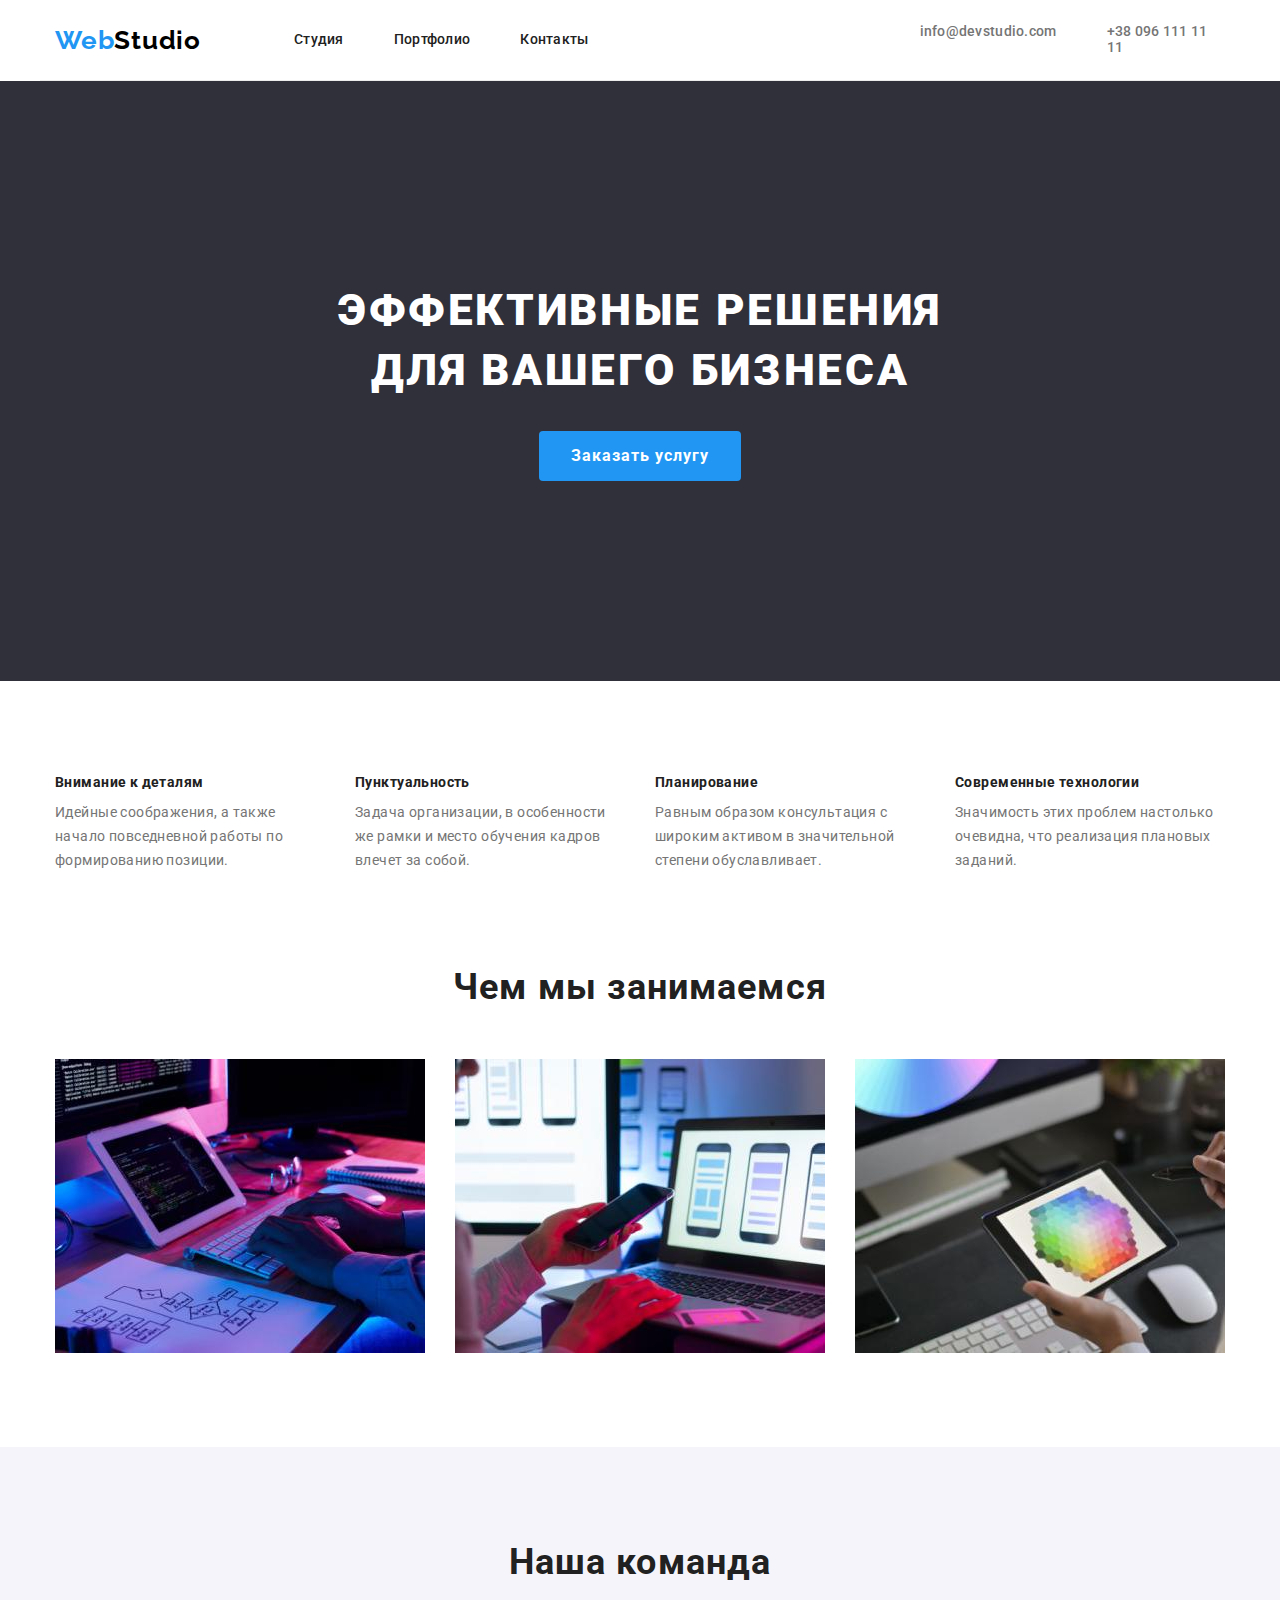
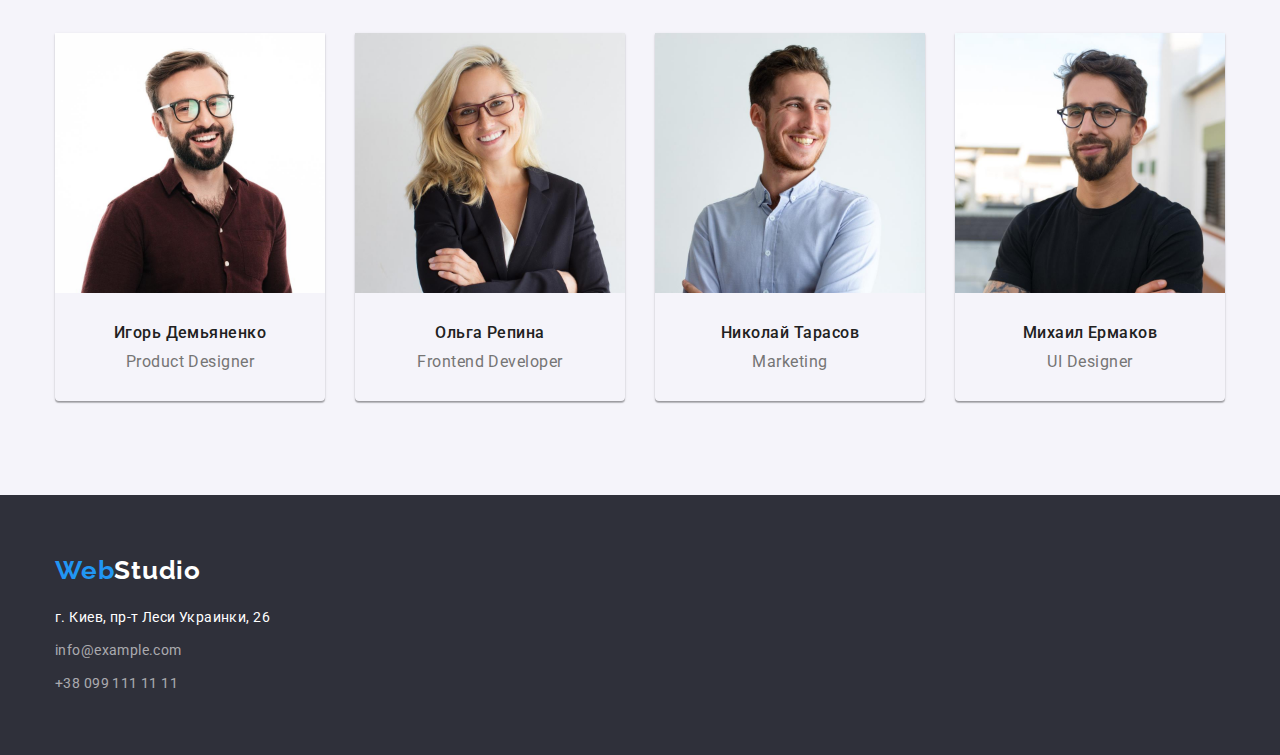
==== index.html @ 265b1097 "start hw 04" ====
<!DOCTYPE html>
<html lang="ru">
  <head>
    <meta charset="UTF-8" />
    <meta http-equiv="X-UA-Compatible" content="IE=edge" />
    <meta name="viewport" content="width=device-width, initial-scale=1.0" />
    <title>Document</title>
    <link
      href="https://fonts.googleapis.com/css2?family=Raleway:wght@700&family=Roboto:wght@400;500;700;900&display=swap"
      rel="stylesheet"
    />
    <link
      rel="stylesheet"
      href="https://cdnjs.cloudflare.com/ajax/libs/modern-normalize/1.1.0/modern-normalize.min.css"
    />
    <link rel="stylesheet" href="./css/styles.css" />
  </head>
  <body>
    <!--Шапка сайта-->
    <header class="page-header">
      <div class="container main-header">
        <nav class="site-nav list">
          <a href="./index.html" class="logo"
            >Web<span class="logo-header">Studio</span></a
          >
          <ul class="top-list">
            <li class="top-item">
              <a href="./index.html" class="link">Студия</a>
            </li>
            <li class="top-item">
              <a href="./portfolio.html" class="link">Портфолио</a>
            </li>
            <li class="top-item"><a href="" class="link">Контакты</a></li>
          </ul>
        </nav>
        <ul class="bottom-list">
          <li class="bottom-item">
            <a href="mailto:info@devstudio.com" class="link-list">info@devstudio.com</a>
          </li>
          <li class="bottom-item">
            <a href="tel:+380961111111" class="link-list">+38 096 111 11 11</a>
          </li>
        </ul>
      </div>
    </header>
    <!--Главный блок-->
    <main>
      <!--Герой-->
      <section class="hero">
        <div class="container">
          <h1 class="hero-title">
            Эффективные решения <br />
            для вашего бизнеса
          </h1>
          <button type="button" class="main-button">Заказать услугу</button>
        </div>
      </section>
      <!--Преимущества-->
      <section class="section">
        <div class="container">
          <h2 class="hidden">Наши преимущества</h2>
          <ul class="hidden-list">
            <li class="hidden-item">
              <h3 class="section-title">Внимание к деталям</h3>
              <p class="section-text">
                Идейные соображения, а также начало повседневной работы по
                формированию позиции.
              </p>
            </li>
            <li class="hidden-item">
              <h3 class="section-title">Пунктуальность</h3>
              <p class="section-text">
                Задача организации, в особенности же рамки и место обучения
                кадров влечет за собой.
              </p>
            </li>
            <li class="hidden-item">
              <h3 class="section-title">Планирование</h3>
              <p class="section-text">
                Равным образом консультация с широким активом в значительной
                степени обуславливает.
              </p>
            </li>
            <li class="hidden-item">
              <h3 class="section-title">Современные технологии</h3>
              <p class="section-text">
                Значимость этих проблем настолько очевидна, что реализация
                плановых заданий.
              </p>
            </li>
          </ul>
        </div>
      </section>
      <!--Наши занятия-->
      <section class="section feature">
        <div class="container">
          <h2 class="feature-title">Чем мы занимаемся</h2>
          <ul class="feature-list">
            <li class="feature-item">
              <img src="./images/box1.jpg" alt="написание кода" />
            </li>
            <li class="feature-item">
              <img src="./images/box2.jpg" alt="стилизация приложения" />
            </li>
            <li class="feature-item">
              <img src="./images/box3.jpg" alt="подбор цвета" />
            </li>
          </ul>
        </div>
      </section>
      <!--Команда-->
      <section class="section block">
        <div class="container">
          <h2 class="team-title">Наша команда</h2>
          <ul class="border-list">
            <li class="border-team">
              <img
                src="./images/img1.jpg"
                alt="Игорь Демьяненко"
                width="270"
                class="img"
              />
              <h3 class="block-title">Игорь Демьяненко</h3>
              <p class="block-text">Product Designer</p>
            </li>
            <li class="border-team">
              <img src="./images/img2.jpg" alt="Ольга Репина" width="270" />
              <h3 class="block-title">Ольга Репина</h3>
              <p class="block-text">Frontend Developer</p>
            </li>
            <li class="border-team">
              <img src="./images/img3.jpg" alt="Николай Тарасов" width="270" />
              <h3 class="block-title">Николай Тарасов</h3>
              <p class="block-text">Marketing</p>
            </li>
            <li class="border-team">
              <img src="./images/img4.jpg" alt="Михаил Ермаков" width="270" />
              <h3 class="block-title">Михаил Ермаков</h3>
              <p class="block-text">UI Designer</p>
            </li>
          </ul>
        </div>
      </section>
    </main>
    <!--Футер-->
    <footer class="footer">
      <div class="container">
        <a href="./index.html" class="logo-footer"
          >Web<span class="logo-footer-web">Studio</span></a
        >
        <address>
          <ul class="footer-list">
            <li class="footer-item">
              <a
                href="https://goo.gl/maps/xUJWRQRGw1ZZ9FWX8"
                class="footer-maps">г. Киев, пр-т Леси Украинки, 26</a>
            </li>
            <li class="footer-item">
              <a href="mailto:info@example.com" class="footer-link">info@example.com</a>
            </li>
            <li class="footer-item">
              <a href="tel:+380991111111" class="footer-link">+38 099 111 11 11</a>
            </li>
          </ul>
        </address>
      </div>
    </footer>
  </body>
</html>
---- css/styles.css ----
/* цвет основного цвета #2F303A */
/* вторичный цвет #757575 */
/* белый цвет #FFFFFF */

:root {
--primary-text-color:#757575;
--title-text-color:#212121;
--accent-color:#2196F3;
}


.container {
    width: 1200px;
    padding-left: 15px;
    padding-right: 15px;
    margin: 0 auto;
}

h1,
h2,
h3,
h4,
h5,
h6,
ul,
p {
    margin-top: 0px;
    margin-bottom: 0px;
}

img {
    display: block;
    max-width: 100%;
    height: auto;
}

body {
    color: var(--primary-text-color);
    font-family: Roboto, monospace;
    font-style: normal;
}

/* Delet Marker */
ul {
    list-style: none;
}
/* Delet underline */
a {
    text-decoration: none;
}

/* logo */
.logo {
    color: var(--accent-color);
    font-family: Raleway,  monospace;
    font-weight: bold;
    font-size: 26px;
    line-height: 1.19;
    letter-spacing: 0.03em;
    text-decoration: none;
}

.logo-header {
color: #000000;
}

/* Site-nav */

.page-header {
    font-family: Roboto, monospace;
    font-weight: 500;
    font-size: 14px;
    line-height: 1.14;
    letter-spacing: 0.02em;
    color: var(--primary-text-color);
    text-decoration: none;
}

.main-header {
    display: flex;
    align-items: center;
    border-bottom: 1px solid #ECECEC;
}

.site-nav {
    display: flex;
    align-items: center;
}
.site-nav .link {
display: block;
color: #212121;
padding-top: 32px;
padding-bottom: 32px;
}

.bottom-list  {
display: flex;
padding-left: 0;
margin-left: 331px;
}
.bottom-list .bottom-item + .bottom-item {
    margin-left: 50px;
}

.top-list {
    display: flex;
    margin-left: 93px;
    padding-left: 0;
    }

.top-list .top-item {
margin-right: 50px;

}
.top-list .top-item:last-child {
margin-right: 0;
}

.site-nav .link:hover, 
.site-nav .link:focus,
.link-list:hover,
.link-list:focus {
color: #2196F3;
} 

.link-list {
color: var(--primary-text-color);
}

/* Hero */
.hero {
    background-color: #2F303A;
    text-align: center;
    padding-bottom: 200px;
    padding-top: 200px;
}
.hero-title {
    color: #ffffff;
    font-family: Roboto, monospace;
    font-weight: 900;
    font-size: 44px;
    line-height: 1.36;
    letter-spacing: 0.06em;
    margin-bottom: 30px;
    text-transform: uppercase;
    
}

/* Button */
.main-button {
 
background-color: var(--accent-color);    
color: #ffffff;

font-family: Roboto, monospace;
font-weight: 700;
font-size: 16px;
line-height: 1.88;
align-items: center;
text-align: center;
letter-spacing: 0.06em;
min-width: 200px;
min-height: 50px;
cursor: pointer;
padding: 10px 32px;
border-radius: 4px;
border: transparent;
}

/* Delete hidden title */
.hidden {
  display: none;
}

/* Section */
.section {
padding-top: 94px;
padding-bottom: 94px;
}

/* Флекс сетка списка Наши Преимущества */
.hidden-list {
    padding-left: 0;
    display: flex;
}
.hidden-item {
    flex-basis: calc(100% / 4);
    margin-right: 30px;
}
.hidden-item:last-child {
    margin-right: 0;
}

.section-text {
font-size: 14px;
line-height: 1.71;
letter-spacing: 0.03em;
}
.section-title {
    color: var(--title-text-color);
    font-family: Roboto, monospace;
    font-weight: 700;
    font-size: 14px;
    line-height: 1.14;
    letter-spacing: 0.03em;
    margin-bottom: 10px;
}

.block {
    background-color: #F5F4FA;
    color: var(--title-text-color);
}

/* Обнуление падинга между секциями */
.feature {
    padding-top: 0;
}

/* Флекс сетка Чем Мы Занимаемся */
.feature-list {
    display: flex;
    padding-left: 0;
    justify-content: space-between;
}
.feature-item {
    flex-basis: calc(100% / 3);
    margin-right: 30px;
}
.feature-item:last-child {
    margin-right: 0;
}

.feature-title {
    color: var(--title-text-color);
    font-family: Roboto, monospace;
    font-weight: 700;
    font-size: 36px;
    line-height: 1.17;
    text-align: center;
    letter-spacing: 0.03em;
    margin-bottom: 50px;
}

.team-title {
    color: var(--title-text-color);
    font-family: Roboto, monospace;
    font-weight: 700;
    font-size: 36px;
    line-height: 1.17;
    text-align: center;
    letter-spacing: 0.03em;
    margin-bottom: 50px;
}

.block-title {
    color: var(--title-text-color);
    font-family: Roboto, monospace;
    font-weight: 500;
    font-size: 16px;
    line-height: 1.19;
    letter-spacing: 0.03em;
    margin-top: 30px;
    margin-bottom: 10px;
}
.block-text {
    font-family: Roboto, monospace;
    font-size: 16px;
    line-height: 1.19;
    letter-spacing: 0.03em;
    padding-bottom: 30px;
    color: var(--primary-text-color);
}
.border-list {
    display: flex;
    min-width: 1170px;
    padding-left: 0;
}
.border-team {
    flex-basis: calc(100% / 4);
display: inline-block;
box-shadow: 0px 1px 3px rgba(0, 0, 0, 0.12), 0px 1px 1px rgba(0, 0, 0, 0.14), 0px 2px 1px rgba(0, 0, 0, 0.2);
border-radius: 0px 0px 4px 4px;
width: 270px;
margin-right: 30px;

text-align: center;
}
.border-team:last-child {
    margin-right: 0;
}


/* Foter */
.footer {
    background-color: #2F303A;
    padding-top: 60px;
    padding-bottom: 60px;
}
.footer-link {
    color: rgba(255, 255, 255, 0.6);
    font-family: Roboto;
    font-style: normal;
    font-size: 14px;
    line-height: 1.71;
    letter-spacing: 0.03em;
    
}

.footer-item {
    margin-bottom: 9px;
}
.footer-item:last-child {
    margin-bottom: 0;
}
.footer-list {
    padding-left: 0;
}

.footer-maps {
    display: inline-block;
    color: #ffffff;
    font-family: Roboto, monospace;
    font-style: normal;
    font-size: 14px;
    line-height: 1.71;
    letter-spacing: 0.03em;
    text-decoration: none;
}
.footer-maps:hover,
.footer-maps:focus,
.footer-link:focus,
.footer-link:hover {
    color: var(--accent-color);
}
.logo-footer{
    display: inline-block;
    color: var(--accent-color);
    font-family: Raleway,  monospace;
    font-weight: bold;
    font-size: 26px;
    line-height: 1.19;
    letter-spacing: 0.03em;
    text-decoration: none;
    margin-bottom: 20px;
}
.logo-footer-web {
    color: #ffffff;
}


/* ПОРТФОЛИО */

}
/* Фильтр */
.filter-list {}
.filter-list {
    display: flex;
    padding-left: 0;
    justify-content: center;
    margin-bottom: 50px;
}

.filter-item {
    margin-right: 8px;
}
.filter-item:last-child {
    margin-right: 0;
}

.filter {
    background-color: #F5F4FA;
    color: var(--title-text-color);
    font-weight: 500;
    font-size: 16px;
    line-height: 1.62;
    text-align: center;
    letter-spacing: 0.03em;
    cursor: pointer;
    border-radius: 4px;
    border: none;
    padding: 6px 22px;
}
.filter:hover,
.filter:focus {
    color: #ffffff;
    background-color: var(--accent-color);
    box-shadow: 0px 3px 1px rgba(0, 0, 0, 0.1), 0px 1px 2px rgba(0, 0, 0, 0.08), 0px 2px 2px rgba(0, 0, 0, 0.12);
}



/* Примеры работ */
.list-examples {
    display: flex;
    padding-left: 0;
    flex-wrap: wrap;
    margin-right: -30px;
    margin-bottom: -30px;
}
.examples-item {
    flex-basis: calc(100% / 3 - 30px);
    margin-right: 30px;
    margin-bottom: 30px;
}
.examples-title {
font-family: Roboto;
font-style: normal;
font-weight: bold;
font-size: 18px;
line-height: 36px;
letter-spacing: 0.06em;
}
.examples-text {
font-family: Roboto;
font-size: 16px;
line-height: 1.9;
letter-spacing: 0.03em;
color: var(--primary-text-color);
margin-top: 4px;
}
.link-filter {
    display: block;
}
.examples-container {
    padding: 20px 24px;
    border: 1px solid #EEEEEE;
    box-sizing: border-box;
    color: var(--title-text-color);
    border-top: none;
}
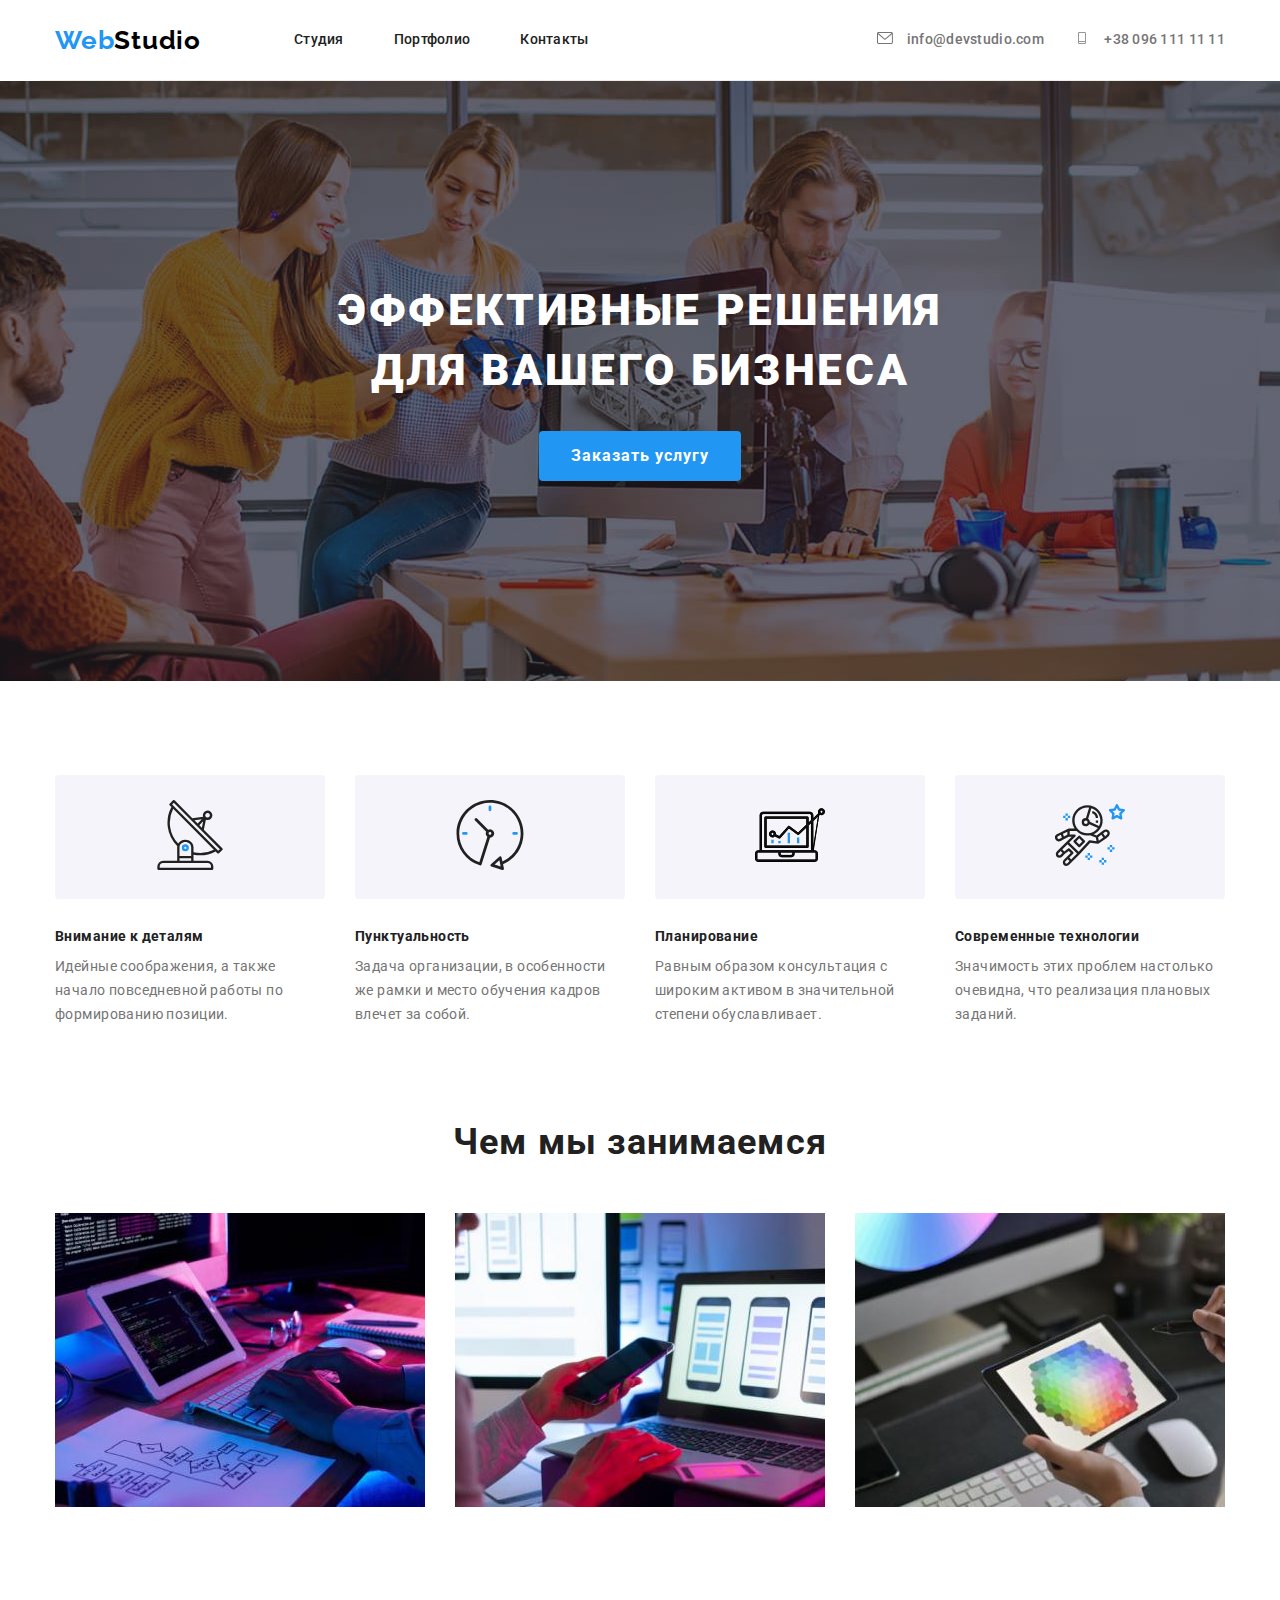
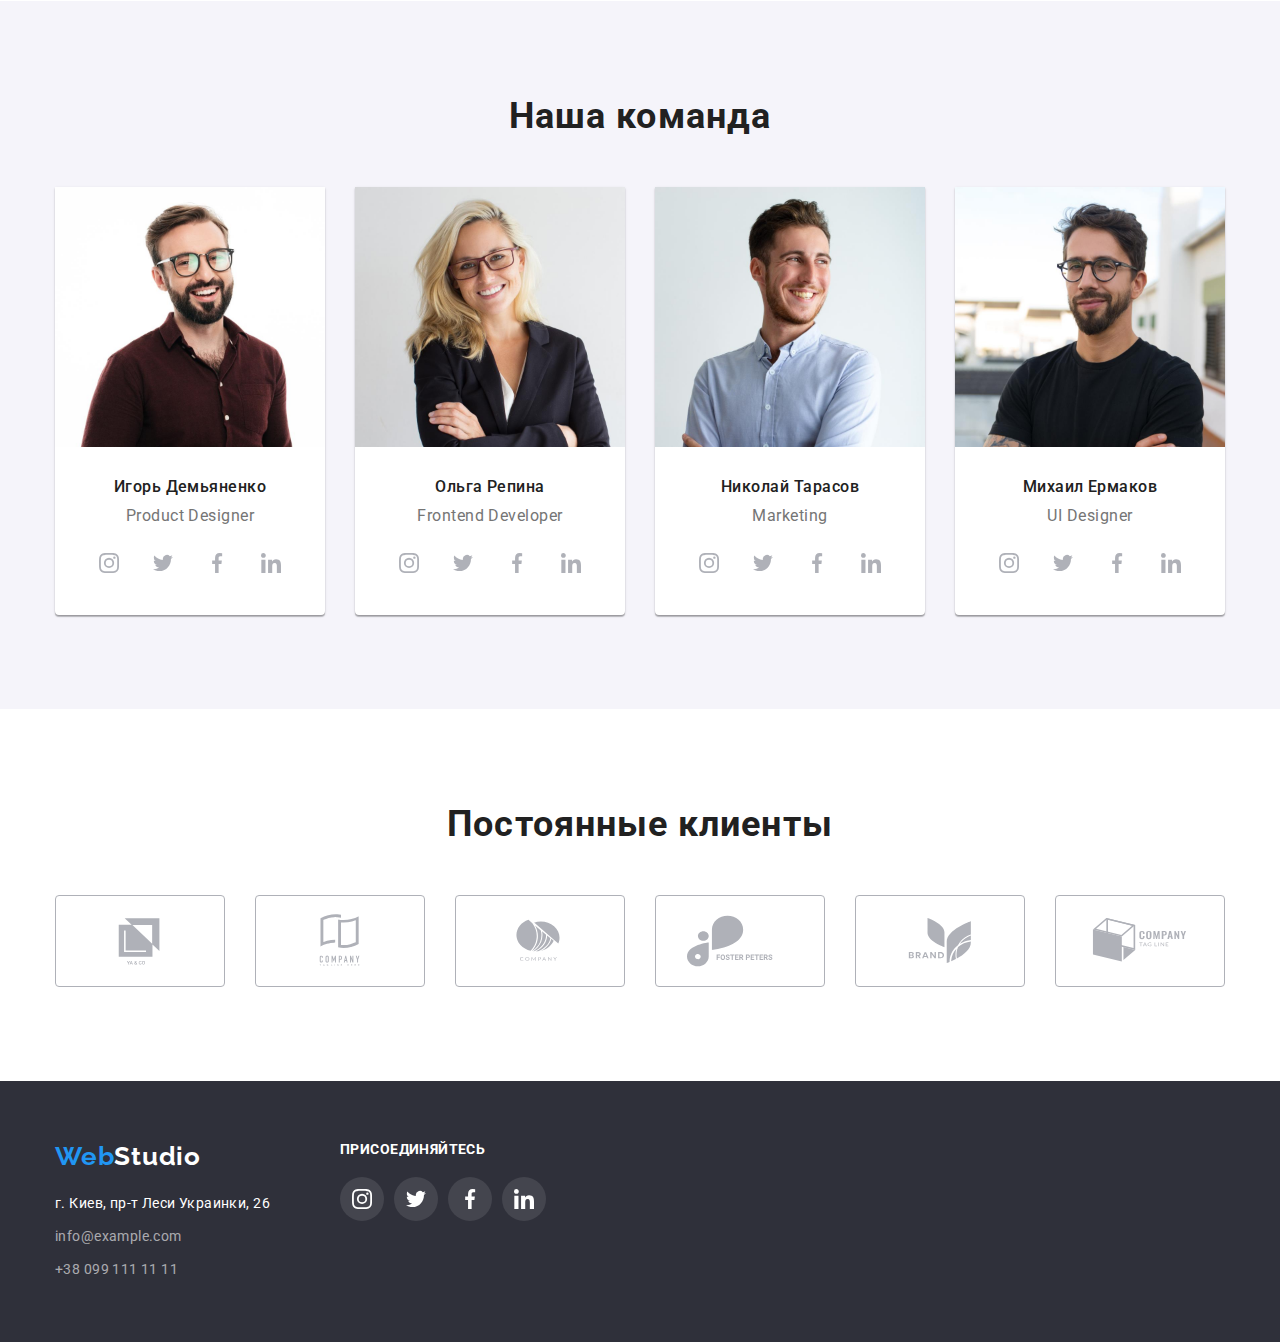
==== commit eac68081: "19-11" ====
--- a/index.html
+++ b/index.html
@@ -35,10 +35,18 @@
         </nav>
         <ul class="bottom-list">
           <li class="bottom-item">
-            <a href="mailto:info@devstudio.com" class="link-list">info@devstudio.com</a>
+            <a href="mailto:info@devstudio.com" class="link-list">
+              <svg class="email-icom">
+                <use href="./images/icons.svg#icon-emeil"></use>
+              </svg>
+              info@devstudio.com</a>
           </li>
           <li class="bottom-item">
-            <a href="tel:+380961111111" class="link-list">+38 096 111 11 11</a>
+            <a href="tel:+380961111111" class="link-list">
+              <svg class="email-icom">
+                <use href="./images/icons.svg#icon-tel"></use>
+              </svg>
+              +38 096 111 11 11</a>
           </li>
         </ul>
       </div>
@@ -61,6 +69,11 @@
           <h2 class="hidden">Наши преимущества</h2>
           <ul class="hidden-list">
             <li class="hidden-item">
+              <div class="hidden-block">
+                <svg class="hidden-icon">
+                  <use href="./images/icons.svg#icon-antena"></use>
+                </svg>
+              </div>
               <h3 class="section-title">Внимание к деталям</h3>
               <p class="section-text">
                 Идейные соображения, а также начало повседневной работы по
@@ -68,6 +81,11 @@
               </p>
             </li>
             <li class="hidden-item">
+              <div class="hidden-block">
+                <svg class="hidden-icon">
+                  <use href="./images/icons.svg#icon-chasi"></use>
+                </svg>
+              </div>
               <h3 class="section-title">Пунктуальность</h3>
               <p class="section-text">
                 Задача организации, в особенности же рамки и место обучения
@@ -75,6 +93,11 @@
               </p>
             </li>
             <li class="hidden-item">
+              <div class="hidden-block">
+                <svg class="hidden-icon">
+                  <use href="./images/icons.svg#icon-comp"></use>
+                </svg>
+              </div>
               <h3 class="section-title">Планирование</h3>
               <p class="section-text">
                 Равным образом консультация с широким активом в значительной
@@ -82,6 +105,11 @@
               </p>
             </li>
             <li class="hidden-item">
+              <div class="hidden-block">
+                <svg class="hidden-icon">
+                  <use href="./images/icons.svg#icon-cosmonavt"></use>
+                </svg>
+              </div>
               <h3 class="section-title">Современные технологии</h3>
               <p class="section-text">
                 Значимость этих проблем настолько очевидна, что реализация
@@ -122,47 +150,252 @@
               />
               <h3 class="block-title">Игорь Демьяненко</h3>
               <p class="block-text">Product Designer</p>
+              <ul class="list-network">
+                <li class="network">
+                  <a href="/">
+                    <svg width="20px" height="20px" class="icon-network">
+                      <use href="./images/icons.svg#icon-insta"></use>
+                    </svg>
+                  </a>
+                </li>
+                <li class="network">
+                  <a href="/">
+                    <svg width="20px" height="20px" class="icon-network">
+                      <use href="./images/icons.svg#icon-twit"></use>
+                    </svg>
+                  </a>
+                </li>
+                <li class="network">
+                  <a href="/">
+                    <svg width="20px" height="20px" class="icon-network">
+                      <use href="./images/icons.svg#icon-facebook"></use>
+                    </svg>
+                  </a>
+                </li>
+                <li class="network">
+                  <a href="/">
+                    <svg width="20px" height="20px" class="icon-network">
+                      <use href="./images/icons.svg#icon-linkedin"></use>
+                    </svg>
+                  </a>
+                </li>
+              </ul>
             </li>
             <li class="border-team">
               <img src="./images/img2.jpg" alt="Ольга Репина" width="270" />
               <h3 class="block-title">Ольга Репина</h3>
               <p class="block-text">Frontend Developer</p>
+              <ul class="list-network">
+                <li class="network">
+                  <a href="/">
+                    <svg width="20px" height="20px" class="icon-network">
+                      <use href="./images/icons.svg#icon-insta"></use>
+                    </svg>
+                  </a>
+                </li>
+                <li class="network">
+                  <a href="/">
+                    <svg width="20px" height="20px" class="icon-network">
+                      <use href="./images/icons.svg#icon-twit"></use>
+                    </svg>
+                  </a>
+                </li>
+                <li class="network">
+                  <a href="/">
+                    <svg width="20px" height="20px" class="icon-network">
+                      <use href="./images/icons.svg#icon-facebook"></use>
+                    </svg>
+                  </a>
+                </li>
+                <li class="network">
+                  <a href="/">
+                    <svg width="20px" height="20px" class="icon-network">
+                      <use href="./images/icons.svg#icon-linkedin"></use>
+                    </svg>
+                  </a>
+                </li>
+              </ul>
             </li>
             <li class="border-team">
               <img src="./images/img3.jpg" alt="Николай Тарасов" width="270" />
               <h3 class="block-title">Николай Тарасов</h3>
               <p class="block-text">Marketing</p>
+              <ul class="list-network">
+                <li class="network">
+                  <a href="/">
+                    <svg width="20px" height="20px" class="icon-network">
+                      <use href="./images/icons.svg#icon-insta"></use>
+                    </svg>
+                  </a>
+                </li>
+                <li class="network">
+                  <a href="/">
+                    <svg width="20px" height="20px" class="icon-network">
+                      <use href="./images/icons.svg#icon-twit"></use>
+                    </svg>
+                  </a>
+                </li>
+                <li class="network">
+                  <a href="/">
+                    <svg width="20px" height="20px" class="icon-network">
+                      <use href="./images/icons.svg#icon-facebook"></use>
+                    </svg>
+                  </a>
+                </li>
+                <li class="network">
+                  <a href="/">
+                    <svg width="20px" height="20px" class="icon-network">
+                      <use href="./images/icons.svg#icon-linkedin"></use>
+                    </svg>
+                  </a>
+                </li>
+              </ul>
             </li>
             <li class="border-team">
               <img src="./images/img4.jpg" alt="Михаил Ермаков" width="270" />
               <h3 class="block-title">Михаил Ермаков</h3>
               <p class="block-text">UI Designer</p>
+              <ul class="list-network">
+                <li class="network">
+                  <a href="/">
+                    <svg width="20px" height="20px" class="icon-network">
+                      <use href="./images/icons.svg#icon-insta"></use>
+                    </svg>
+                  </a>
+                </li>
+                <li class="network">
+                  <a href="/">
+                    <svg width="20px" height="20px" class="icon-network">
+                      <use href="./images/icons.svg#icon-twit"></use>
+                    </svg>
+                  </a>
+                </li>
+                <li class="network">
+                  <a href="/">
+                    <svg width="20px" height="20px" class="icon-network">
+                      <use href="./images/icons.svg#icon-facebook"></use>
+                    </svg>
+                  </a>
+                </li>
+                <li class="network">
+                  <a href="/">
+                    <svg width="20px" height="20px" class="icon-network">
+                      <use href="./images/icons.svg#icon-linkedin"></use>
+                    </svg>
+                  </a>
+                </li>
+              </ul>
             </li>
           </ul>
+        </div>
+      </section>
+      <!--Клиенты-->
+      <section class="section">
+        <div class="container">
+<h2 class="clients-title">Постоянные клиенты</h2>
+<ul class="clients list">
+  <li class="item-clients">
+    <a href="/" class="link-clients">
+      <svg width="106px" height="60px" class="icon-clients">
+        <use href="./images/icons.svg#icon-client1"></use>
+      </svg>
+    </a>
+  </li>
+  <li class="item-clients">
+    <a href="/" class="link-clients">
+      <svg width="106px" height="60px" class="icon-clients">
+        <use href="./images/icons.svg#icon-client2"></use>
+      </svg>
+    </a>
+  </li>
+  <li class="item-clients">
+    <a href="/" class="link-clients">
+      <svg width="106px" height="60px" class="icon-clients">
+        <use href="./images/icons.svg#icon-client3"></use>
+      </svg>
+    </a>
+  </li>
+  <li class="item-clients">
+    <a href="/" class="link-clients">
+      <svg width="106px" height="60px" class="icon-clients">
+        <use href="./images/icons.svg#icon-client4"></use>
+      </svg>
+    </a>
+  </li>
+  <li class="item-clients">
+    <a href="/" class="link-clients">
+      <svg width="106px" height="60px" class="icon-clients">
+        <use href="./images/icons.svg#icon-client5"></use>
+      </svg>
+    </a>
+  </li>
+  <li class="item-clients">
+    <a href="/" class="link-clients">
+      <svg width="106px" height="60px" class="icon-clients">
+        <use href="./images/icons.svg#icon-client6"></use>
+      </svg>
+    </a>
+  </li>
+</ul>
         </div>
       </section>
     </main>
     <!--Футер-->
     <footer class="footer">
-      <div class="container">
-        <a href="./index.html" class="logo-footer"
-          >Web<span class="logo-footer-web">Studio</span></a
-        >
-        <address>
-          <ul class="footer-list">
-            <li class="footer-item">
-              <a
-                href="https://goo.gl/maps/xUJWRQRGw1ZZ9FWX8"
-                class="footer-maps">г. Киев, пр-т Леси Украинки, 26</a>
-            </li>
-            <li class="footer-item">
-              <a href="mailto:info@example.com" class="footer-link">info@example.com</a>
-            </li>
-            <li class="footer-item">
-              <a href="tel:+380991111111" class="footer-link">+38 099 111 11 11</a>
+      <div class="container footer-container">
+        <div>
+            <a href="./index.html" class="logo-footer"
+            >Web<span class="logo-footer-web">Studio</span></a
+            >
+          <address>
+            <ul class="footer-list">
+              <li class="footer-item">
+                <a
+                  href="https://goo.gl/maps/xUJWRQRGw1ZZ9FWX8"
+                  class="footer-maps">г. Киев, пр-т Леси Украинки, 26</a>
+              </li>
+              <li class="footer-item">
+                <a href="mailto:info@example.com" class="footer-link">info@example.com</a>
+              </li>
+              <li class="footer-item">
+                <a href="tel:+380991111111" class="footer-link">+38 099 111 11 11</a>
+              </li>
+            </ul>
+          </address>
+        </div>
+        <div class="join">
+          <h3 class="join-title">присоединяйтесь</h3>
+          <ul class="join-list">
+            <li class="item-join">
+              <a href="/">
+                <svg width="20px" height="20px" class="icon-join">
+                  <use href="./images/icons.svg#icon-insta"></use>
+                </svg>
+              </a>
+            </li>
+            <li class="item-join">
+              <a href="/">
+                <svg width="20px" height="20px" class="icon-join">
+                  <use href="./images/icons.svg#icon-twit"></use>
+                </svg>
+              </a>
+            </li>
+            <li class="item-join">
+              <a href="/">
+                <svg width="20px" height="20px" class="icon-join">
+                  <use href="./images/icons.svg#icon-facebook"></use>
+                </svg>
+              </a>
+            </li>
+            <li class="item-join">
+              <a href="/">
+                <svg width="20px" height="20px" class="icon-join">
+                  <use href="./images/icons.svg#icon-linkedin"></use>
+                </svg>
+              </a>
             </li>
           </ul>
-        </address>
+        </div>
       </div>
     </footer>
   </body>
--- a/css/styles.css
+++ b/css/styles.css
@@ -6,6 +6,8 @@
 --primary-text-color:#757575;
 --title-text-color:#212121;
 --accent-color:#2196F3;
+--icon-color:#AFB1B8;
+
 }
 
 
@@ -96,10 +98,10 @@
 .bottom-list  {
 display: flex;
 padding-left: 0;
-margin-left: 331px;
+margin-left: auto;
 }
 .bottom-list .bottom-item + .bottom-item {
-    margin-left: 50px;
+    margin-left: 30px;
 }
 
 .top-list {
@@ -119,12 +121,21 @@
 .site-nav .link:hover, 
 .site-nav .link:focus,
 .link-list:hover,
-.link-list:focus {
+.link-list:focus
+
+ {
 color: #2196F3;
 } 
 
 .link-list {
 color: var(--primary-text-color);
+}
+
+.email-icom {
+    width: 16px;
+    height: 12px;
+    margin-right: 11px;
+    fill: currentColor;
 }
 
 /* Hero */
@@ -133,7 +144,15 @@
     text-align: center;
     padding-bottom: 200px;
     padding-top: 200px;
-}
+    max-width: 1600px;
+    margin-left: auto;
+    margin-right: auto;
+    background-image: linear-gradient( to right, rgba(47, 48, 58, 0.4), rgba(47, 48, 58, 0.4)), 
+    url(../images/heroesoptimiz.jpg);
+    background-repeat: no-repeat;
+    background-position: center;
+}
+
 .hero-title {
     color: #ffffff;
     font-family: Roboto, monospace;
@@ -143,7 +162,6 @@
     letter-spacing: 0.06em;
     margin-bottom: 30px;
     text-transform: uppercase;
-    
 }
 
 /* Button */
@@ -190,6 +208,17 @@
 .hidden-item:last-child {
     margin-right: 0;
 }
+.hidden-block {
+    padding: 25px 100px;
+    background-color: #F5F4FA;
+    border-radius: 4px;
+    margin-bottom: 30px;
+}
+.hidden-icon {
+    width: 70px;
+    height: 70px;
+}
+
 
 .section-text {
 font-size: 14px;
@@ -267,9 +296,41 @@
     font-size: 16px;
     line-height: 1.19;
     letter-spacing: 0.03em;
-    padding-bottom: 30px;
+    margin-bottom: 16px;
     color: var(--primary-text-color);
 }
+
+.list-network {
+    display: flex;
+    justify-content: center;
+    margin-bottom: 30px;
+    padding-left: 0;
+}
+.network a {
+    color: var(--icon-color);
+    display: flex;
+    width: 44px;
+    height: 44px;
+    justify-content: center;
+    align-items: center;
+    border-radius: 50%;
+}
+.icon-network {
+    fill: currentColor;
+}
+.network a:hover,
+.network a:focus {
+    color: #ffffff;
+    background-color: var(--accent-color);
+}
+.network {
+    margin-right: 10px;
+    cursor: pointer;
+}
+.network:last-child {
+    margin-right: 0;
+}
+
 .border-list {
     display: flex;
     min-width: 1170px;
@@ -282,11 +343,55 @@
 border-radius: 0px 0px 4px 4px;
 width: 270px;
 margin-right: 30px;
-
+background-color: white;
 text-align: center;
 }
 .border-team:last-child {
     margin-right: 0;
+}
+
+/* Секция "Постоянные клиенты" */
+.clients {
+    display: flex;
+    justify-content: center;
+}
+.list {
+    padding: 0;
+    margin: 0;
+    list-style: none;
+}
+.clients-title {
+    font-weight: bold;
+    font-size: 36px;
+    line-height: 1.17;
+    text-align: center;
+    color: var(--title-text-color);
+    letter-spacing: 0.03em;
+    margin-bottom: 50px;
+}
+.link-clients {
+    display: flex;
+    width: 170px;
+    height: 92px;
+    justify-content: center;
+    align-items: center;
+    border: 1px solid var(--icon-color);
+    border-radius: 4px;
+    color: var(--icon-color);
+}
+.link-clients:hover,
+.link-clients:focus {
+    color: var(--accent-color);
+    border-color: var(--accent-color);
+}
+.item-clients {
+    margin-right: 30px;
+}
+.item-clients:last-child {
+    margin-right: 0;
+}
+.icon-clients {
+    fill: currentColor;
 }
 
 
@@ -348,6 +453,55 @@
 }
 
 
+
+
+/* Футер "Присоединяйтесь" */
+.footer-container {
+    display: flex;
+}
+.join-title {
+    color: #ffffff;
+    font-weight: bold;
+    font-size: 14px;
+    line-height: 16px;
+    letter-spacing: 0.03em;
+    text-transform: uppercase;
+    margin-bottom: 20px;
+}
+.join-list {
+    display: flex;
+    justify-content: center;
+    padding-left: 0;
+    list-style: none;
+}
+.join {
+    margin-left: 70px;
+}
+.item-join a {
+    color: #ffffff;
+    display: flex;
+    width: 44px;
+    height: 44px;
+    border-radius: 50%;
+    justify-content: center;
+    align-items: center;
+    background-color: rgba(255, 255, 255, 0.1);
+}
+.item-join a:hover,
+.item-join a:focus {
+    background-color: var(--accent-color);
+}
+.item-join {
+    margin-right: 10px;
+}
+.item-join:last-child {
+    margin-right: 0;
+} 
+.join a svg {
+    fill: currentColor;
+}
+
+
 /* ПОРТФОЛИО */
 
 }
@@ -427,4 +581,5 @@
     box-sizing: border-box;
     color: var(--title-text-color);
     border-top: none;
-}+}
+
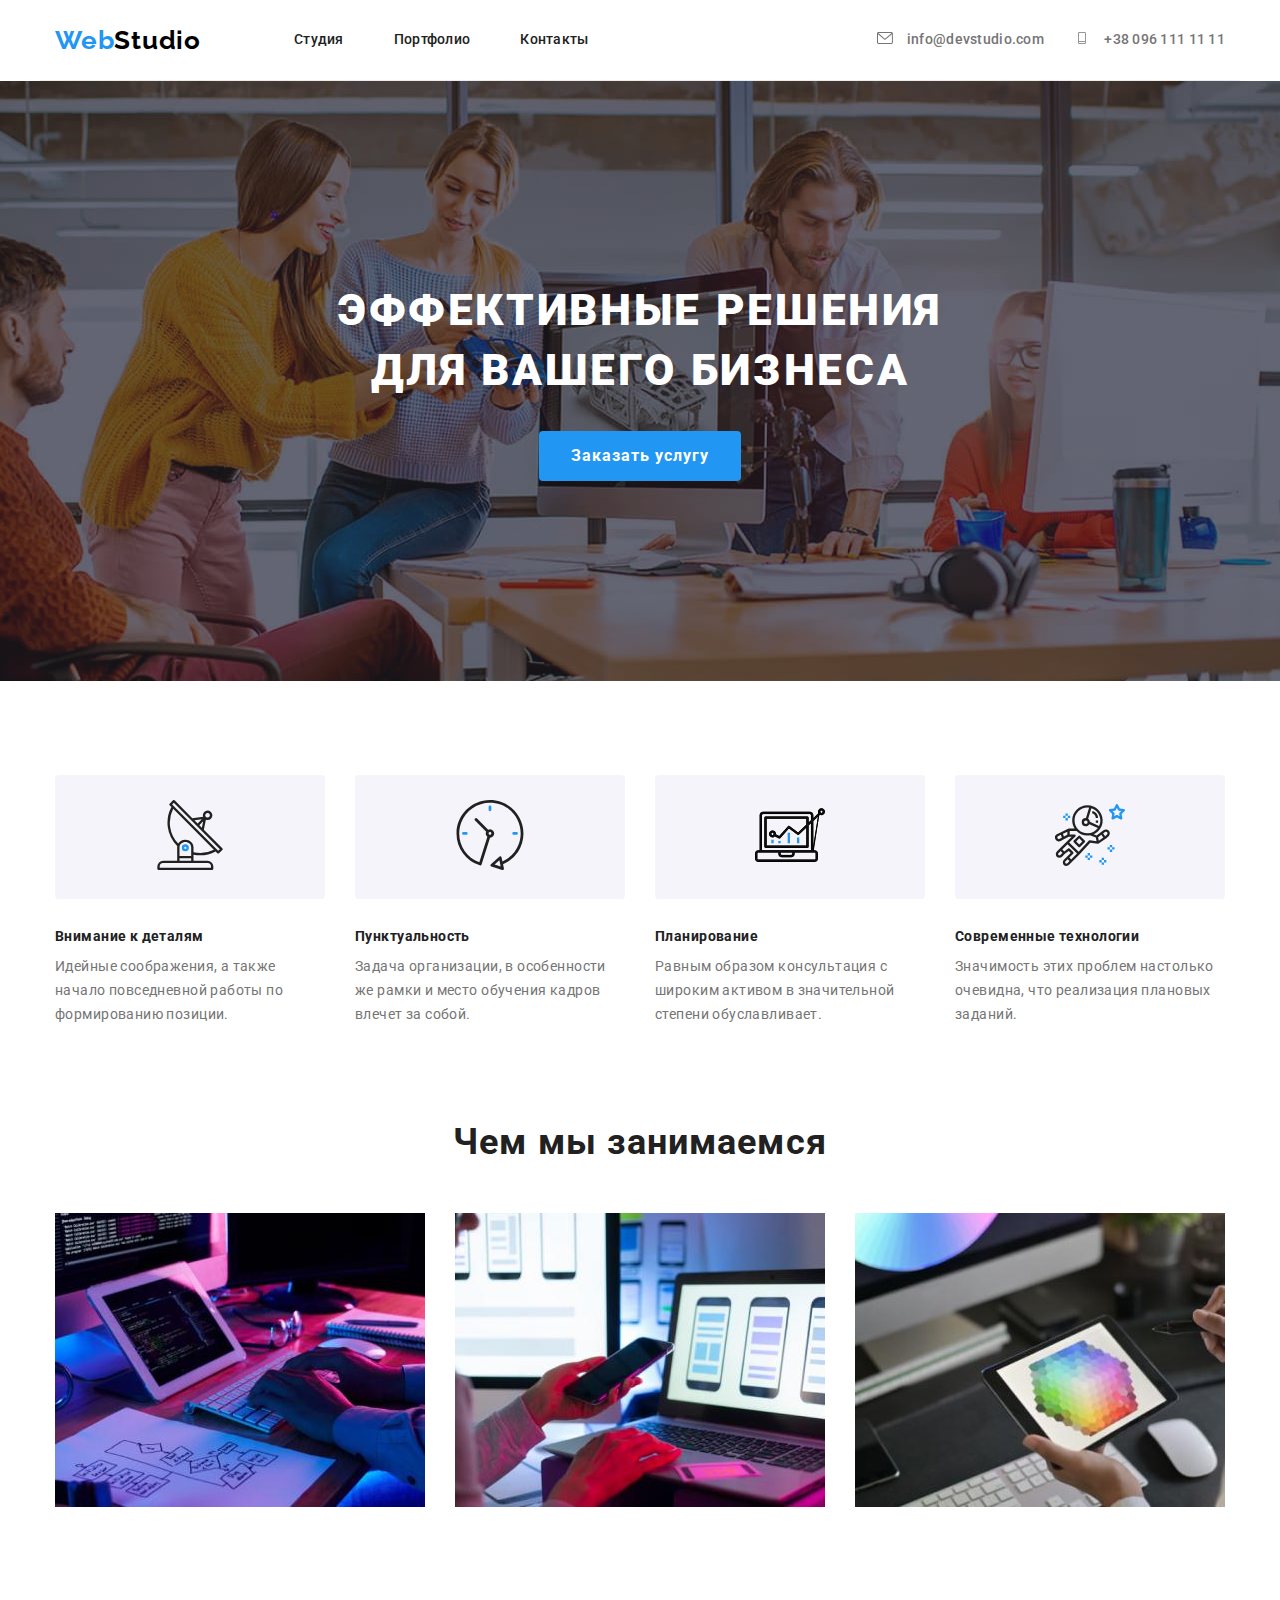
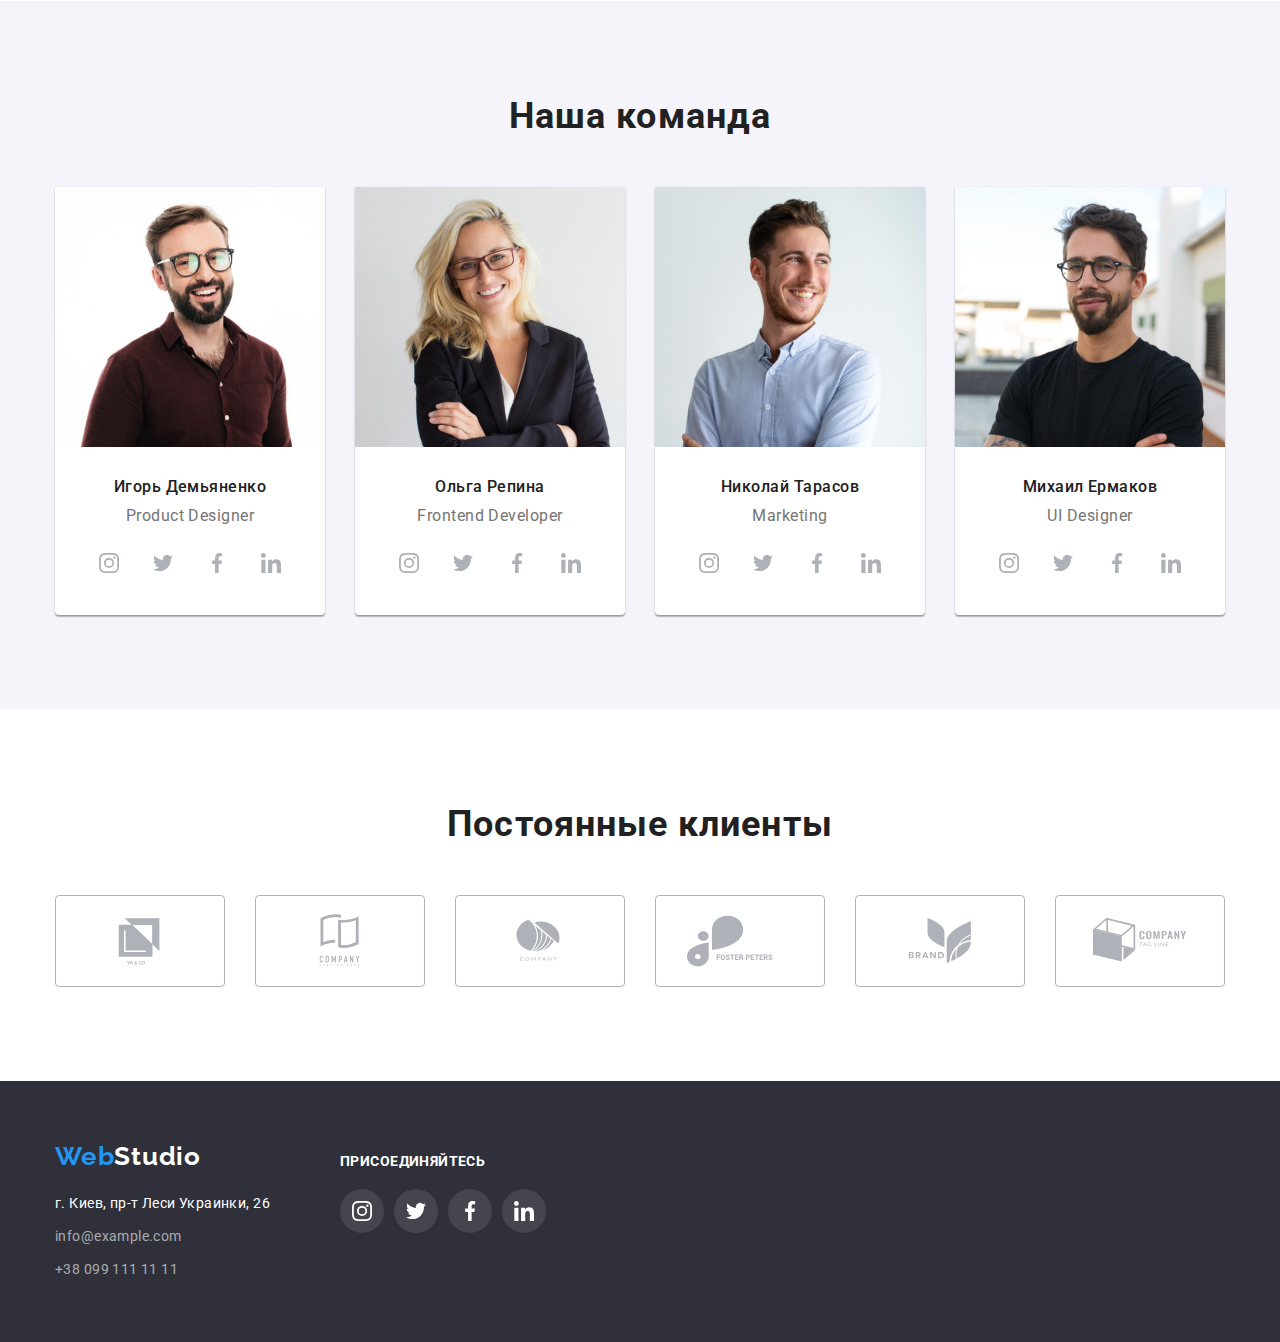
==== commit 452b3af4: "HW 04 Finish" ====
--- a/index.html
+++ b/index.html
@@ -39,14 +39,16 @@
               <svg class="email-icom">
                 <use href="./images/icons.svg#icon-emeil"></use>
               </svg>
-              info@devstudio.com</a>
+              info@devstudio.com</a
+            >
           </li>
           <li class="bottom-item">
             <a href="tel:+380961111111" class="link-list">
               <svg class="email-icom">
                 <use href="./images/icons.svg#icon-tel"></use>
               </svg>
-              +38 096 111 11 11</a>
+              +38 096 111 11 11</a
+            >
           </li>
         </ul>
       </div>
@@ -292,51 +294,51 @@
       <!--Клиенты-->
       <section class="section">
         <div class="container">
-<h2 class="clients-title">Постоянные клиенты</h2>
-<ul class="clients list">
-  <li class="item-clients">
-    <a href="/" class="link-clients">
-      <svg width="106px" height="60px" class="icon-clients">
-        <use href="./images/icons.svg#icon-client1"></use>
-      </svg>
-    </a>
-  </li>
-  <li class="item-clients">
-    <a href="/" class="link-clients">
-      <svg width="106px" height="60px" class="icon-clients">
-        <use href="./images/icons.svg#icon-client2"></use>
-      </svg>
-    </a>
-  </li>
-  <li class="item-clients">
-    <a href="/" class="link-clients">
-      <svg width="106px" height="60px" class="icon-clients">
-        <use href="./images/icons.svg#icon-client3"></use>
-      </svg>
-    </a>
-  </li>
-  <li class="item-clients">
-    <a href="/" class="link-clients">
-      <svg width="106px" height="60px" class="icon-clients">
-        <use href="./images/icons.svg#icon-client4"></use>
-      </svg>
-    </a>
-  </li>
-  <li class="item-clients">
-    <a href="/" class="link-clients">
-      <svg width="106px" height="60px" class="icon-clients">
-        <use href="./images/icons.svg#icon-client5"></use>
-      </svg>
-    </a>
-  </li>
-  <li class="item-clients">
-    <a href="/" class="link-clients">
-      <svg width="106px" height="60px" class="icon-clients">
-        <use href="./images/icons.svg#icon-client6"></use>
-      </svg>
-    </a>
-  </li>
-</ul>
+          <h2 class="clients-title">Постоянные клиенты</h2>
+          <ul class="clients list">
+            <li class="item-clients">
+              <a href="/" class="link-clients">
+                <svg width="106px" height="60px" class="icon-clients">
+                  <use href="./images/icons.svg#icon-client1"></use>
+                </svg>
+              </a>
+            </li>
+            <li class="item-clients">
+              <a href="/" class="link-clients">
+                <svg width="106px" height="60px" class="icon-clients">
+                  <use href="./images/icons.svg#icon-client2"></use>
+                </svg>
+              </a>
+            </li>
+            <li class="item-clients">
+              <a href="/" class="link-clients">
+                <svg width="106px" height="60px" class="icon-clients">
+                  <use href="./images/icons.svg#icon-client3"></use>
+                </svg>
+              </a>
+            </li>
+            <li class="item-clients">
+              <a href="/" class="link-clients">
+                <svg width="106px" height="60px" class="icon-clients">
+                  <use href="./images/icons.svg#icon-client4"></use>
+                </svg>
+              </a>
+            </li>
+            <li class="item-clients">
+              <a href="/" class="link-clients">
+                <svg width="106px" height="60px" class="icon-clients">
+                  <use href="./images/icons.svg#icon-client5"></use>
+                </svg>
+              </a>
+            </li>
+            <li class="item-clients">
+              <a href="/" class="link-clients">
+                <svg width="106px" height="60px" class="icon-clients">
+                  <use href="./images/icons.svg#icon-client6"></use>
+                </svg>
+              </a>
+            </li>
+          </ul>
         </div>
       </section>
     </main>
@@ -344,21 +346,27 @@
     <footer class="footer">
       <div class="container footer-container">
         <div>
-            <a href="./index.html" class="logo-footer"
+          <a href="./index.html" class="logo-footer"
             >Web<span class="logo-footer-web">Studio</span></a
-            >
+          >
           <address>
             <ul class="footer-list">
               <li class="footer-item">
                 <a
                   href="https://goo.gl/maps/xUJWRQRGw1ZZ9FWX8"
-                  class="footer-maps">г. Киев, пр-т Леси Украинки, 26</a>
+                  class="footer-maps"
+                  >г. Киев, пр-т Леси Украинки, 26</a
+                >
               </li>
               <li class="footer-item">
-                <a href="mailto:info@example.com" class="footer-link">info@example.com</a>
+                <a href="mailto:info@example.com" class="footer-link"
+                  >info@example.com</a
+                >
               </li>
               <li class="footer-item">
-                <a href="tel:+380991111111" class="footer-link">+38 099 111 11 11</a>
+                <a href="tel:+380991111111" class="footer-link"
+                  >+38 099 111 11 11</a
+                >
               </li>
             </ul>
           </address>
--- a/css/styles.css
+++ b/css/styles.css
@@ -476,6 +476,7 @@
 }
 .join {
     margin-left: 70px;
+    margin-top: 12px;
 }
 .item-join a {
     color: #ffffff;
@@ -575,6 +576,10 @@
 .link-filter {
     display: block;
 }
+.link-filter:hover,
+.link-filter:focus {
+    box-shadow: 0px 1px 1px rgba(0, 0, 0, 0.12), 0px 4px 4px rgba(0, 0, 0, 0.06), 1px 4px 6px rgba(0, 0, 0, 0.16);
+}
 .examples-container {
     padding: 20px 24px;
     border: 1px solid #EEEEEE;
